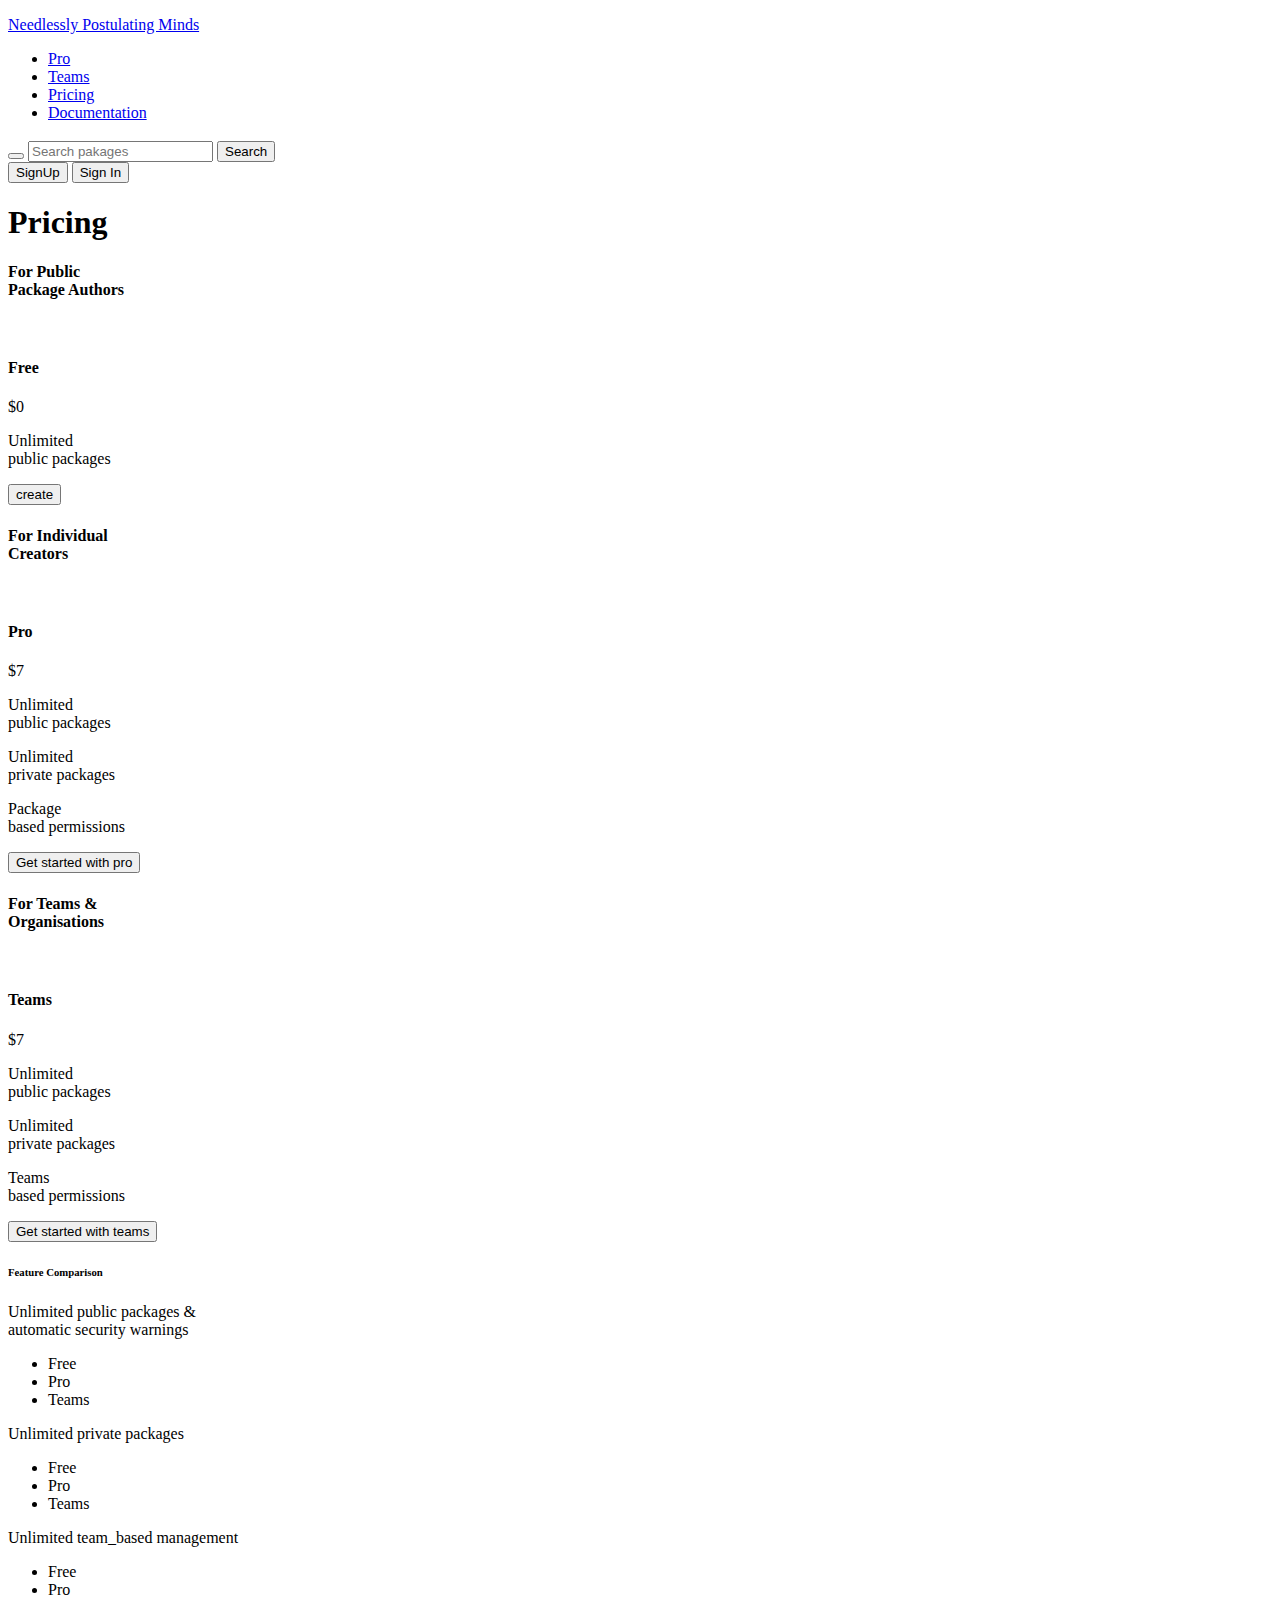
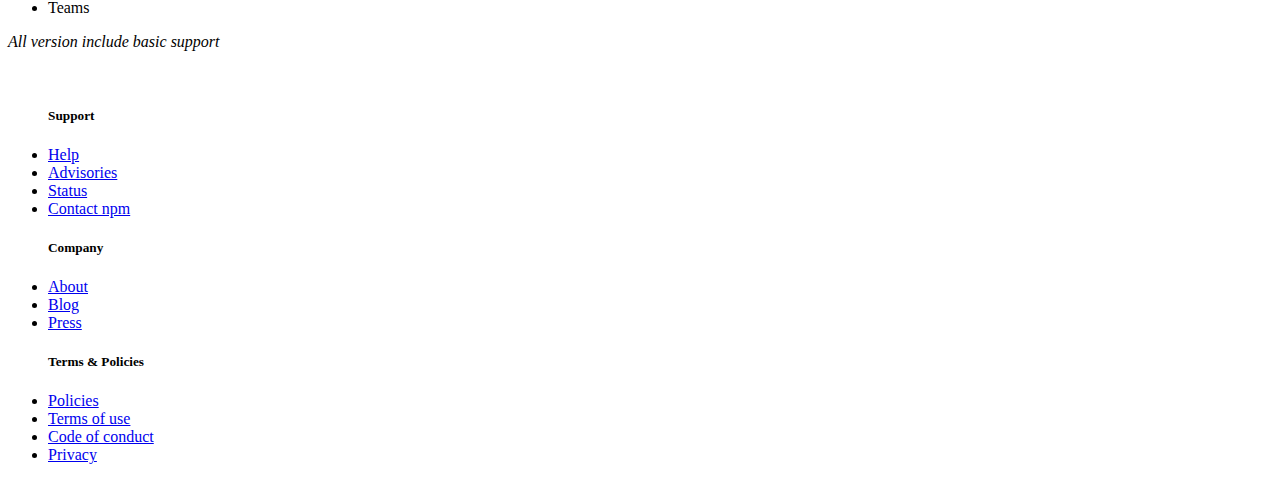
==== html/npm_pricing.html @ 75f6c0ba "some modifications" ====
<!DOCTYPE html>
<html lang="en">
<head>
    <meta charset="UTF-8">
    <meta name="viewport" content="width=device-width, initial-scale=1.0">
    <link rel="stylesheet" href="https://cdnjs.cloudflare.com/ajax/libs/font-awesome/6.5.1/css/all.min.css" integrity="sha512-DTOQO9RWCH3ppGqcWaEA1BIZOC6xxalwEsw9c2QQeAIftl+Vegovlnee1c9QX4TctnWMn13TZye+giMm8e2LwA==" crossorigin="anonymous" referrerpolicy="no-referrer" />
    <link rel="stylesheet" href="C:\Users\HP\Desktop\Holiday practice\css\npm_pricing.css">
    <title>npm Pro</title>
</head>
<body>
 <header>
    <!-- NAVIGATION BAR CONTAINING SIGNUP AND SIGNIN BUTTON, SEARCH BUTTON AND LOGO -->
    <nav>
        <div class="navdiv">
            <div class="navbar">
                   <p class="logo"><a href="#"><i class="fa-solid fa-heart"></i> Needlessly Postulating Minds</a></p>
                <ul>
                    <li class="navlist"><a href="npm_pro.html">Pro</a></li>
                    <li class="navlist"><a href="npm_teams.html">Teams</a></li>
                    <li class="navlist"><a href="npm_pricing.html">Pricing</a></li>
                    <li class="navlist"><a href="#">Documentation</a></li>
                </ul>
            </div>
        
       <!-- SEARCH BUTTON -->
        <div class="inputsection">
            <h3><i class="fa-brands fa-npm"></i></h3>
            <div class="searchbar">
                <button class="btn-one"><i class="fa-solid fa-magnifying-glass"></i></button>
                <input type="text" placeholder="Search pakages">
                <button class="btn-two">Search</button>
            </div>
            <!-- SIGNUP AND SIGNIN BUTTONS -->
            <div class="buttons">
                <button class="btn-three">SignUp</button>
                <button class="btn-four">Sign In</button>
            </div>
        </div>
        </div>
    </nav>
 </header>
 <!-- SECTION ONE SHOWING THE VARIOUS PRICE LIST -->
 <section class="section-one">
    <div class="container-one">
        <h1> Pricing</h1>
        <div class="grid-container-one">
            <div class="grid-item-one">
               <div class="content-six">
                <h4>For Public <br> Package Authors</h4>
               </div>
               <div class="div2">
                <img src="https://static.npmjs.com/attachments/ck3uwe5b372y08874c6bk5mj9-free-2x.png" alt="" class="image-two">
               </div>
                <div class="div1">
                    <h4 class="head-one">Free</h4>
                    <p class="para-two"><span class="dollar sign">$</span>0</p>
                    <p class="h5">Unlimited <br> public packages</p>
                </div>
               
                <div class="btn">
                    <button class="btn-five" id="create">create</button>
                </div>
            </div>

            <div class="grid-item-two">
                <div class="content-five">
                    <h4>For Individual <br> Creators</h4>
                </div>
                <img src="https://static.npmjs.com/attachments/ck3uwg119mt16dr740oqtw1be-wombat-header-pro.png" alt="" class="image-three">
                <h4 class="head-one">Pro</h4>
                <p class="para-two"><span class="dollar">$</span>7</p>
                <p class="h5">Unlimited <br> public packages</p>
                <p class="h5">Unlimited <br> private packages</p>
                <p class="h5">Package <br> based permissions</p>
                <button class="btn-five">Get started with pro</button>
            </div>

            <div class="grid-item-three">
                <div class="content-five">
                    <h4>For Teams & <br> Organisations</h4>
                </div>
                <img src="https://static.npmjs.com/attachments/ck3uwg1fkmr9tc97498op7ljg-wombat-header-teams.png" alt="" class="image-three">
                <h4 class="head-one">Teams</h4>
                <p class="para-two"><span class="dollar">$</span>7</p>
                <p class="h5">Unlimited <br> public packages</p>
                <p class="h5">Unlimited <br> private packages</p>
                <p class="h5">Teams <br> based permissions</p>
                <button class="btn-five">Get started with teams</button>
            </div>

        </div>
    </div>
   
 </section>

        <!-- SECTION THREE SHOWING DIFFERENT FEATURE COMPARISON -->
        <section class="sector-two">
           <div class="container-three">
            <div class="comparison-container">
            <div class="content-two">
                <h6>Feature Comparison</h6>
            </div>
            <div class="content-three">
                <p class="head-two">
                    Unlimited public packages & <br> automatic security warnings
                </p>
                <ul class="ul-one">
                    <li class="list-one">
                        Free
                        <img src="https://static.npmjs.com/attachments/ck3uwdqkkmr40c974pxy00y46-checkmark-2x.png" alt="" class="img-one">
                    </li>
                    <li class="list-one coloredlist">Pro
                        <img src="https://static.npmjs.com/attachments/ck3uwdqkkmr40c974pxy00y46-checkmark-2x.png" alt="" class="img-one">
                        
                    </li>
                    <li class="list-one coloredlist">Teams
                        <img src="https://static.npmjs.com/attachments/ck3uwdqkkmr40c974pxy00y46-checkmark-2x.png" alt="" class="img-one">
                    </li>
                </ul>
            </div>
    
            <div class="content-four">
                <p class="head-two">
                    Unlimited private packages
                </p>
                <ul class="ul-one">
                    <li class="list-one">Free</li>
                    <li class="list-one coloredlist">Pro
                        <img src="https://static.npmjs.com/attachments/ck3uwdqkkmr40c974pxy00y46-checkmark-2x.png" alt="" class="img-one">
                    </li>
                    <li class="list-one coloredlist">Teams
                        <img src="https://static.npmjs.com/attachments/ck3uwdqkkmr40c974pxy00y46-checkmark-2x.png" alt="" class="img-one">
                    </li>
                </ul>
            </div>
    
            <div class="content-three">
                <p class="head-two">
                    Unlimited team_based management
                </p>
                <ul class="ul-one">
                    <li class="list-one">Free</li>
                    <li class="list-one coloredlist">Pro</li>
                    <li class="list-one coloredlist">Teams
                        <img src="https://static.npmjs.com/attachments/ck3uwdqkkmr40c974pxy00y46-checkmark-2x.png" alt="" class="img-one">
                    </li>
                </ul>
            </div>
            <cite>All version include basic support</cite>
        </div>
            </div>
    </section>
     
    <!-- FOOTER SHOWING THE FINAL NAVIGATIONS -->
    <footer>
        <div class="grid-container">
        <div class="grid-item">
           <ul class="ul-two">
           <span>
            <i class="fa-brands fa-npm"></i><br>
            <i class="fa-brands fa-github"></i>
           </span>
           </ul> 
        </div>
    
        <div class="grid-item"> 
            <ul class="ul-two">
                <h5>Support</h5>
             <li class="navlist"><a href="#">Help</a></li>
             <li class="navlist"><a href="#">Advisories</a></li>
             <li class="navlist"><a href="#">Status</a></li>
             <li class="navlist"><a href="#">Contact npm</a></li>
            </ul>
        </div>
    
        <div class="grid-item">
            <ul class="ul-two">
                <h5>Company</h5>
             <li class="navlist"><a href="#">About</a></li>
             <li class="navlist"><a href="#">Blog</a></li>
             <li class="navlist"><a href="#">Press</a></li> 
            </ul>
        </div>
        <div class="grid-item">
            <ul class="ul-two">
                <h5>Terms & Policies</h5>
             <li class="navlist"><a href="#">Policies</a></li>
             <li class="navlist"><a href="#">Terms of use</a></li>
             <li class="navlist"><a href="#">Code of conduct</a></li>
             <li class="navlist"><a href="#">Privacy</a></li>
            </ul>
        </div>
    
    </div>
    </div>
    </footer>
    </main>
    </body>
    </html>
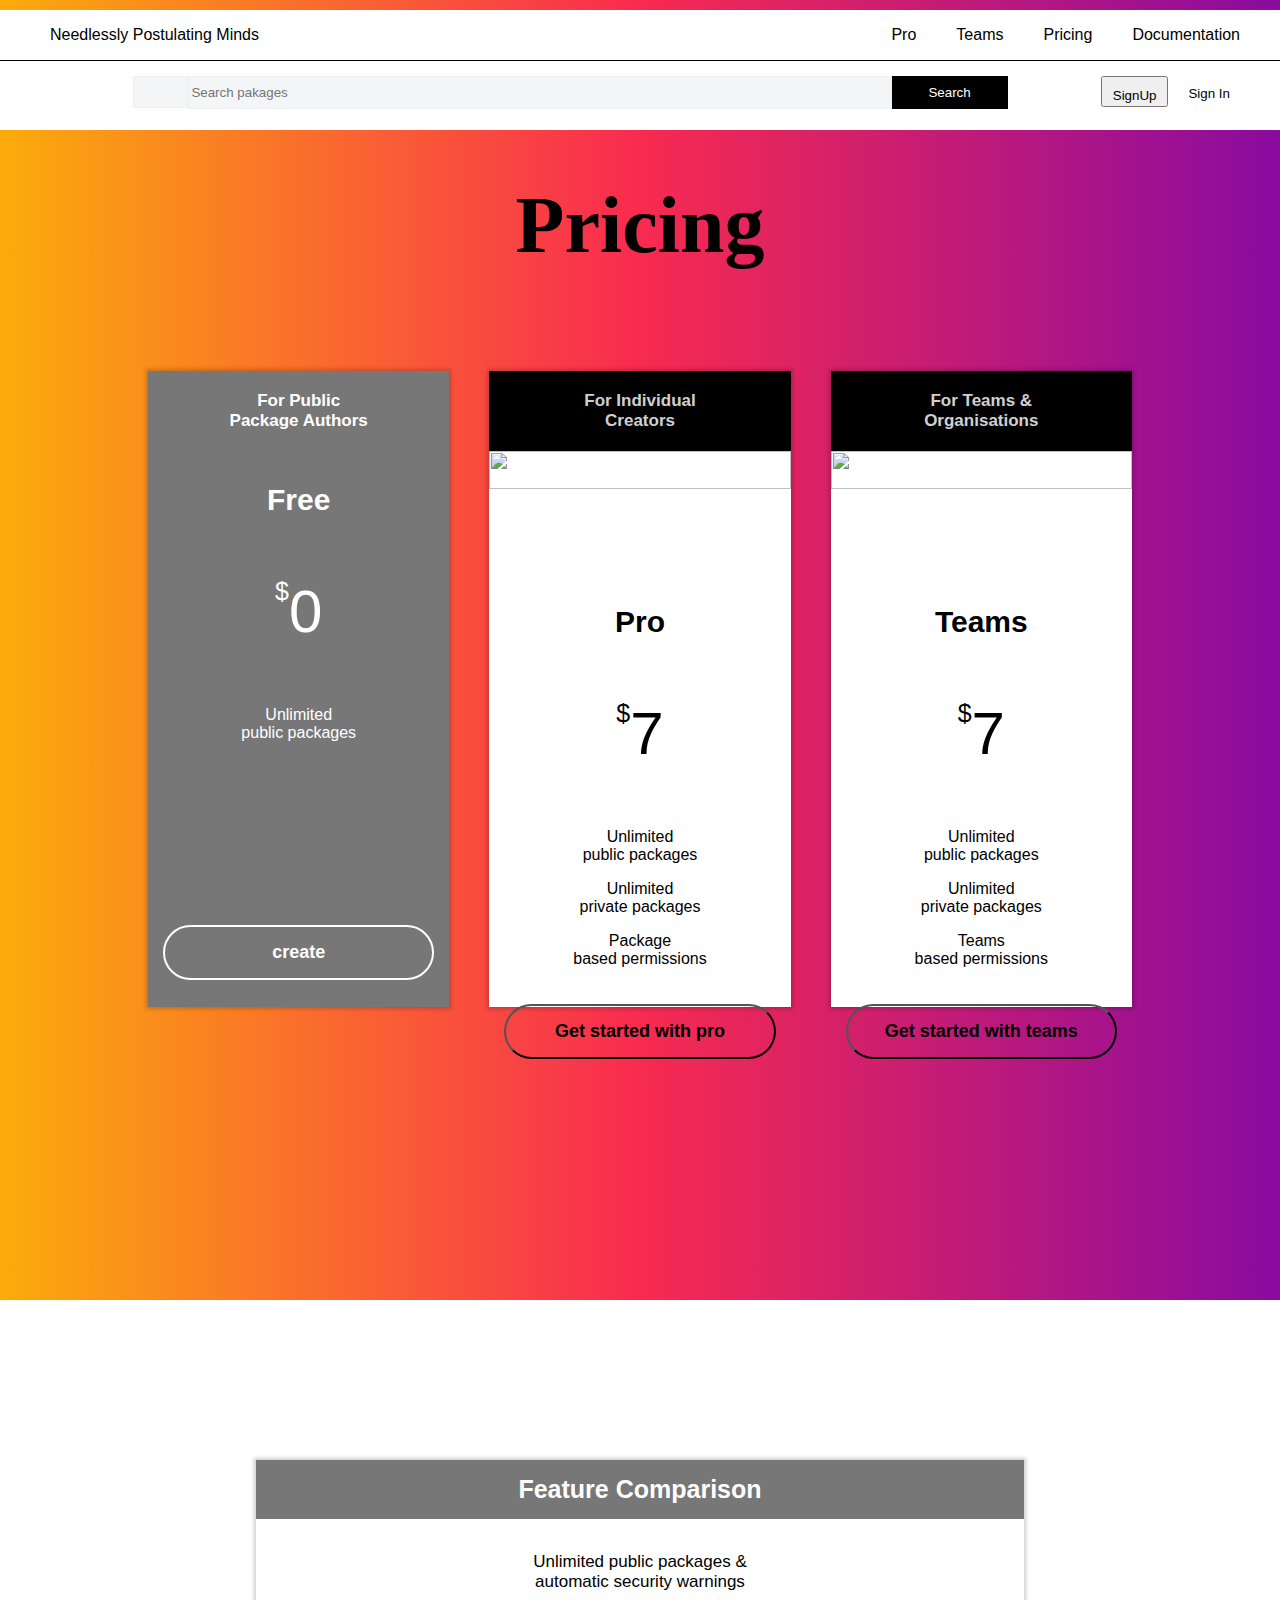
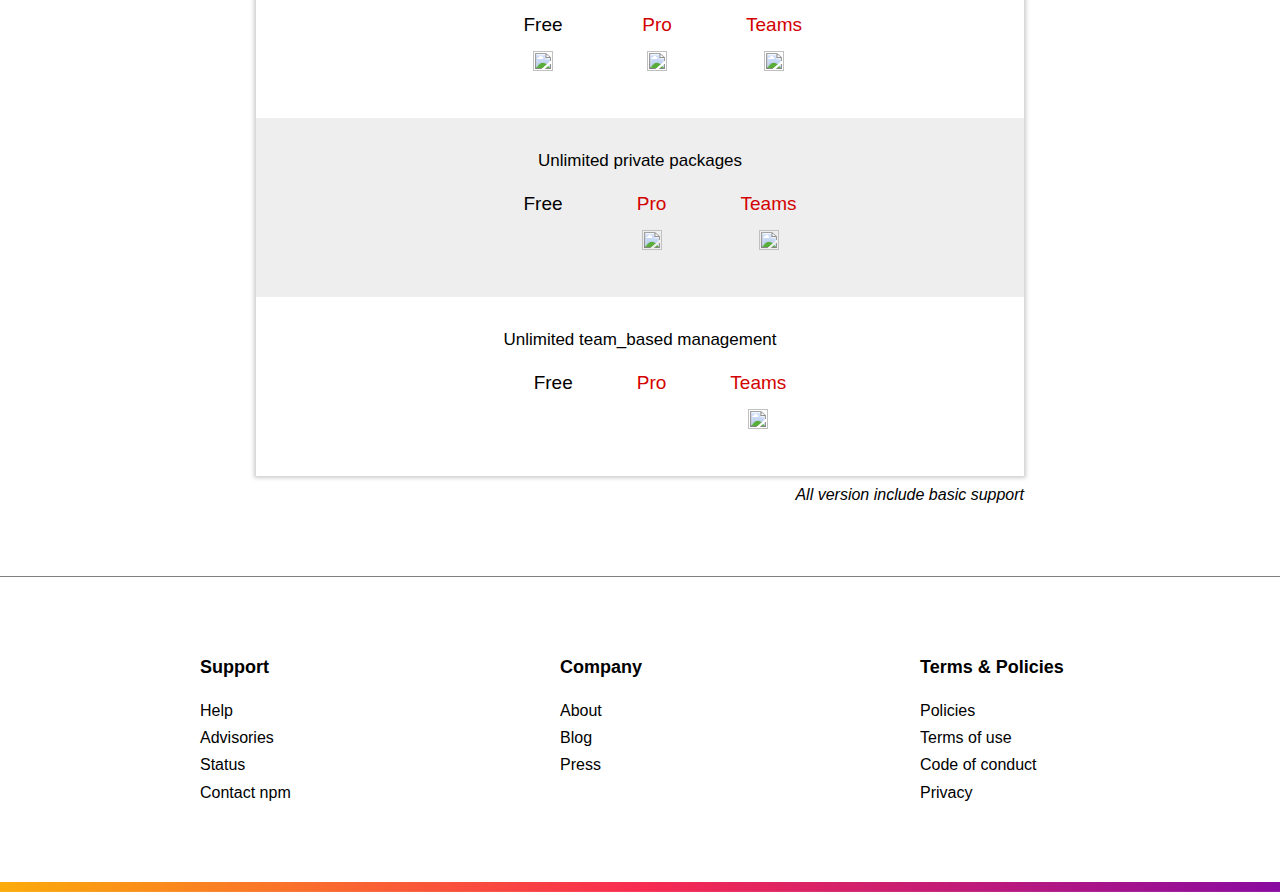
==== commit b49e78fa: "modifications" ====
--- a/html/npm_pricing.html
+++ b/html/npm_pricing.html
@@ -4,7 +4,8 @@
     <meta charset="UTF-8">
     <meta name="viewport" content="width=device-width, initial-scale=1.0">
     <link rel="stylesheet" href="https://cdnjs.cloudflare.com/ajax/libs/font-awesome/6.5.1/css/all.min.css" integrity="sha512-DTOQO9RWCH3ppGqcWaEA1BIZOC6xxalwEsw9c2QQeAIftl+Vegovlnee1c9QX4TctnWMn13TZye+giMm8e2LwA==" crossorigin="anonymous" referrerpolicy="no-referrer" />
-    <link rel="stylesheet" href="C:\Users\HP\Desktop\Holiday practice\css\npm_pricing.css">
+    <link rel="stylesheet" href="../css/npm_pricing.css">
+    
     <title>npm Pro</title>
 </head>
 <body>
--- a/css/npm_pricing.css
+++ b/css/npm_pricing.css
@@ -0,0 +1,292 @@
+body{
+    background: linear-gradient(270deg, rgba(135, 6, 158, 0.981),rgba(247, 10, 53, 0.865),rgba(251, 169, 4, 0.974));
+    animation:color 12s ease-in-out ;
+    width: 100%;
+    background-position: center;
+    background-repeat: no-repeat;
+    margin: auto;
+    font-family: Verdana, sans-serif;
+}
+li {
+    list-style: none;
+    padding: 0px 40px 0px 0px;
+}
+.logo{
+    padding: 0px 0px 0px 40px; 
+}
+li a, .logo a{
+    text-decoration: none;
+    color: black;
+}
+.navbar{
+    display: flex;
+    justify-content: space-between;
+    border-bottom: 1px solid black;
+}
+ul{
+    display: flex;
+}
+.navdiv{
+    margin-top: 10px;
+    background-color: white;
+}
+.inputsection{
+    padding: 15px 40px 15px 40px; 
+    display: flex;
+    justify-content: space-between;
+}
+input{
+    width: 800px;
+    height: 75%;
+    border-right: none;
+    background-color: rgba(234, 236, 238, 0.545);
+    border: 1px solid rgba(234, 236, 238, 0.545);
+    outline: none;
+}
+.btn-two{
+    height: 84%;
+    width: 15%;
+    background-color: black;
+    color: white;
+    border: none;
+}
+.searchbar{
+    display: flex;
+}
+.btn-one{
+    height: 82%;
+    width: 7%;
+    border-right: none;
+    background-color: rgba(234, 236, 238, 0.545);
+    border: 1px solid rgba(234, 236, 238, 0.545);
+}
+.buttons{
+    display: flex;
+    justify-content: space-between;
+}
+.btn-three, .btn-four{
+    height: 80%;
+    width: 90%;
+    padding: 10px;
+    text-align: center;
+}
+.btn-four{
+    border: none;
+    background:none;
+}
+.btn-three{
+    margin-right: 10px;
+}
+h3{
+    margin:0px;
+    font-size: 40px;
+}
+.fa-heart{
+    padding-right: 10px;
+}
+.section-one{
+    background-image: url(https://static.npmjs.com/attachments/ck3uxepk1n4ybdr74ylkvishm-bg-pricing.png);
+     height: 130vh;
+}
+.container-one{
+    width: 80%;
+    margin: auto;
+    text-align: center;
+}
+.grid-container-one{
+    display: grid;
+    grid-template-columns: 30% 30% 30%;
+    padding: 10px;
+    column-gap: 30px;
+    justify-content: space-evenly;
+}
+.grid-item-one, .grid-item-two, .grid-item-three{
+    height: 95%;
+    box-shadow: 0 0 4px 2px rgba(0,0,0,.2);
+    margin-top: 40px;
+    padding-bottom: 20px;
+}
+.grid-item-one{
+    background: rgb(119, 119, 119);
+    color: white;
+    display: grid;
+
+}
+.content-five{
+    background-color: black;
+    padding: 20px;
+    color: rgba(255, 255, 255, 0.831);
+}
+.content-six{
+    padding: 20px;
+}
+
+h1{
+    font-size: 70px;
+    margin: 0;
+}
+.grid-item-two, .grid-item-three{
+    background: white;
+}
+.image-three{
+    width: 100%;
+    height: 25%;
+}
+.btn-five{
+    width: 90%;
+    padding: 15px;
+    border-radius: 30px;
+    font-size: 18px;
+    font-weight: 600;
+    background: none;
+    margin-top: 20px;
+}
+#create{
+    color: white;
+    border: 2px solid white;
+}
+.btn{
+    padding-top: 140px;
+}
+.para-two{
+    font-size: 60px;
+}
+.dollar{
+    font-size: 25px;
+    vertical-align: top;
+}
+.h5{
+    font-size: 16px;
+    font-weight: 300;
+}
+h4{
+    font-size: 17px;
+    margin: 0;
+}
+.image-two{
+    width: 25%;
+}
+.sign{
+    color: #fff;
+}
+
+.head-one{
+    font-size: 30px;
+}
+
+.image-one{
+    width: 30%;  
+}
+h1{
+    font-size: 80px;
+    font-weight: 600;
+    font-family: 'Poppins';
+    padding: 50px;
+    margin: 0;
+}
+.paraOne{
+    font-size: 18px;
+    font-weight: 500;
+}
+
+.sector-two{
+    background-color: white;
+    padding-top: 100px;
+    padding-bottom: 100px;
+    border-bottom: 1px solid gray;
+}
+.content-one{
+    width: 50%;
+    margin: auto;
+    text-align: center;
+    display: block;
+    padding-bottom: 40px;
+}
+.subcontent{
+    padding: 30px 0px 30px 0px;
+}
+.image-four{
+    width: 70px;
+    height: 70px;
+}
+
+.comparison-container{
+    margin: auto;
+    width: 60%;
+    text-align: center;
+    box-shadow: 0 0 4px 2px rgba(0,0,0,.2);
+    margin-top: 60px;
+}
+.content-two{
+     background-color: rgb(119, 119, 119);
+     padding: 15px;
+     color: white;
+     font: 500 ;
+}
+.content-three{
+    background: white;
+    padding: 16px;
+}
+.content-four{
+   background:  rgb(238, 238, 238);
+    padding: 16px;
+}
+cite{
+    float: inline-end;
+    padding-top: 10px;
+    font-size: 16px;
+    font-weight: 400;
+}
+
+.head-two{
+    font-size: 17px;
+    padding-bottom: 5px;
+}
+h6{
+    font-size: 25px;
+    margin: 0;
+}
+.ul-one{
+    display: flex;
+    justify-content: center;
+
+}
+.list-one{
+    display: block;
+    list-style: none;
+    padding-left: 2rem;
+    font-size: 19px;
+    font-weight: 540;
+    font-family: 'Arimo', sans-serif;
+    padding-right: 2rem;
+}
+.coloredlist{
+    color: rgb(211, 1, 1);
+}
+.img-one{
+    width: 20px;
+    height: 20px;
+    display: block;
+    margin: auto;
+    padding: 15px;
+}
+.ul-two{
+    display: block;
+    line-height: 1.7;
+}
+.grid-container{
+    background-color: white;
+    padding: 60px 40px 60px 40px;
+    display: grid;
+    grid-template-columns: 10% 30% 30% 30%;
+    margin-bottom: 10px;
+}
+span{
+    font-size: 35px;
+    color: black;
+
+}
+h5{
+    line-height: 0;
+    font-size: 18px;
+}